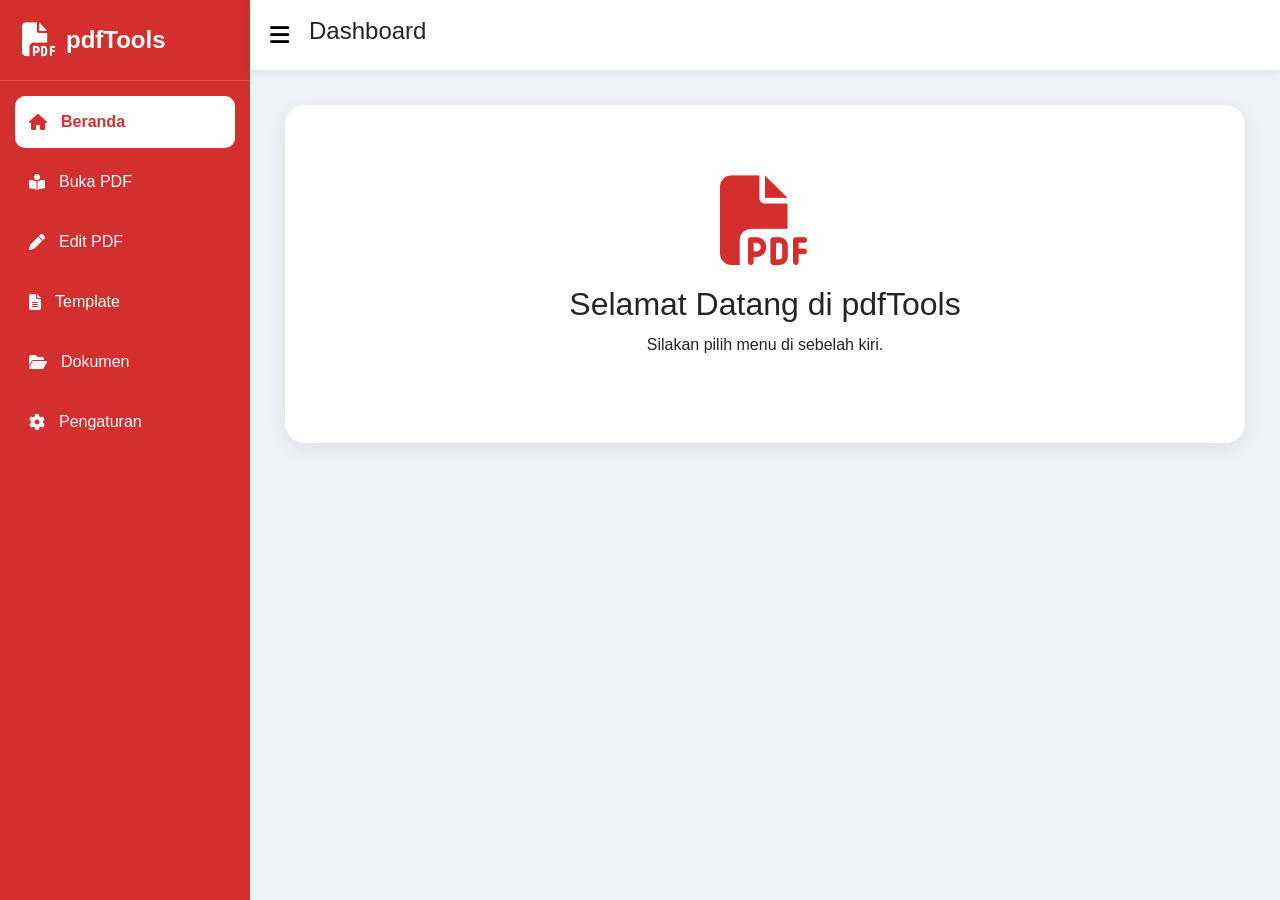
==== index.html @ bd448dda "Update index.html" ====
<!DOCTYPE html>
<html lang="id">

<head>

<meta charset="UTF-8">
<meta name="viewport" content="width=device-width, initial-scale=1.0">

<title>pdfTools</title>

<link href="https://cdn.jsdelivr.net/npm/bootstrap@5.3.3/dist/css/bootstrap.min.css" rel="stylesheet">

<link rel="stylesheet" href="https://cdnjs.cloudflare.com/ajax/libs/font-awesome/6.7.2/css/all.min.css">

<link rel="stylesheet" href="assets/css/style.css">

</head>

<body>

<div class="app">

    <!-- Sidebar -->

    <aside class="sidebar" id="sidebar">

        <div class="logo">

            <i class="fa-solid fa-file-pdf"></i>

            <span>pdfTools</span>

        </div>

        <nav>

            <a href="#" class="menu active" data-page="home">

                <i class="fa-solid fa-house"></i>

                <span>Beranda</span>

            </a>

            <a href="#" class="menu" data-page="reader">

                <i class="fa-solid fa-book-open-reader"></i>

                <span>Buka PDF</span>

            </a>

            <a href="#" class="menu" data-page="editor">

                <i class="fa-solid fa-pen"></i>

                <span>Edit PDF</span>

            </a>

            <a href="#" class="menu" data-page="template">

                <i class="fa-solid fa-file-lines"></i>

                <span>Template</span>

            </a>

            <a href="#" class="menu" data-page="document">

                <i class="fa-solid fa-folder-open"></i>

                <span>Dokumen</span>

            </a>

            <a href="#" class="menu" data-page="setting">

                <i class="fa-solid fa-gear"></i>

                <span>Pengaturan</span>

            </a>

        </nav>

    </aside>

    <!-- Main -->

    <main class="main">

        <header class="topbar">

            <button id="toggleSidebar">

                <i class="fa-solid fa-bars"></i>

            </button>

            <h4 id="pageTitle">Dashboard</h4>

        </header>

        <section id="workspace">

            <div class="welcome">

                <i class="fa-solid fa-file-pdf"></i>

                <h2>Selamat Datang di pdfTools</h2>

                <p>

                    Aplikasi PDF Reader, Editor, dan Generator Dokumen.

                </p>

            </div>

        </section>

    </main>

</div>

<script src="assets/js/router.js"></script>

<script src="assets/js/app.js"></script>

</body>

</html>
---- assets/css/style.css ----
*{
margin:0;
padding:0;
box-sizing:border-box;
}

body{
font-family:Segoe UI,Arial,sans-serif;
background:#eef2f7;
overflow:hidden;
}

.app{
display:flex;
height:100vh;
}

.sidebar{

width:250px;

background:#d32f2f;

color:white;

display:flex;

flex-direction:column;

transition:.3s;

}

.logo{

padding:22px;

font-size:24px;

font-weight:bold;

display:flex;

align-items:center;

gap:10px;

border-bottom:1px solid rgba(255,255,255,.15);

}

.logo i{

font-size:34px;

}

.sidebar nav{

display:flex;

flex-direction:column;

padding:15px;

}

.menu{

color:white;

text-decoration:none;

padding:14px;

margin-bottom:8px;

border-radius:10px;

display:flex;

align-items:center;

gap:14px;

transition:.25s;

}

.menu:hover{

background:rgba(255,255,255,.15);

}

.menu.active{

background:white;

color:#d32f2f;

font-weight:bold;

}

.main{

flex:1;

display:flex;

flex-direction:column;

}

.topbar{

height:70px;

background:white;

display:flex;

align-items:center;

padding:0 20px;

box-shadow:0 2px 8px rgba(0,0,0,.08);

gap:20px;

}

#toggleSidebar{

border:none;

background:none;

font-size:22px;

cursor:pointer;

}

#workspace{

flex:1;

overflow:auto;

padding:35px;

}

.welcome{

background:white;

border-radius:20px;

padding:70px;

text-align:center;

box-shadow:0 5px 20px rgba(0,0,0,.08);

}

.welcome i{

font-size:90px;

color:#d32f2f;

margin-bottom:20px;

}

.welcome h2{

margin-bottom:10px;

}

.sidebar.hide{

margin-left:-250px;

}

@media(max-width:768px){

.sidebar{

position:absolute;

height:100%;

z-index:1000;

}

}
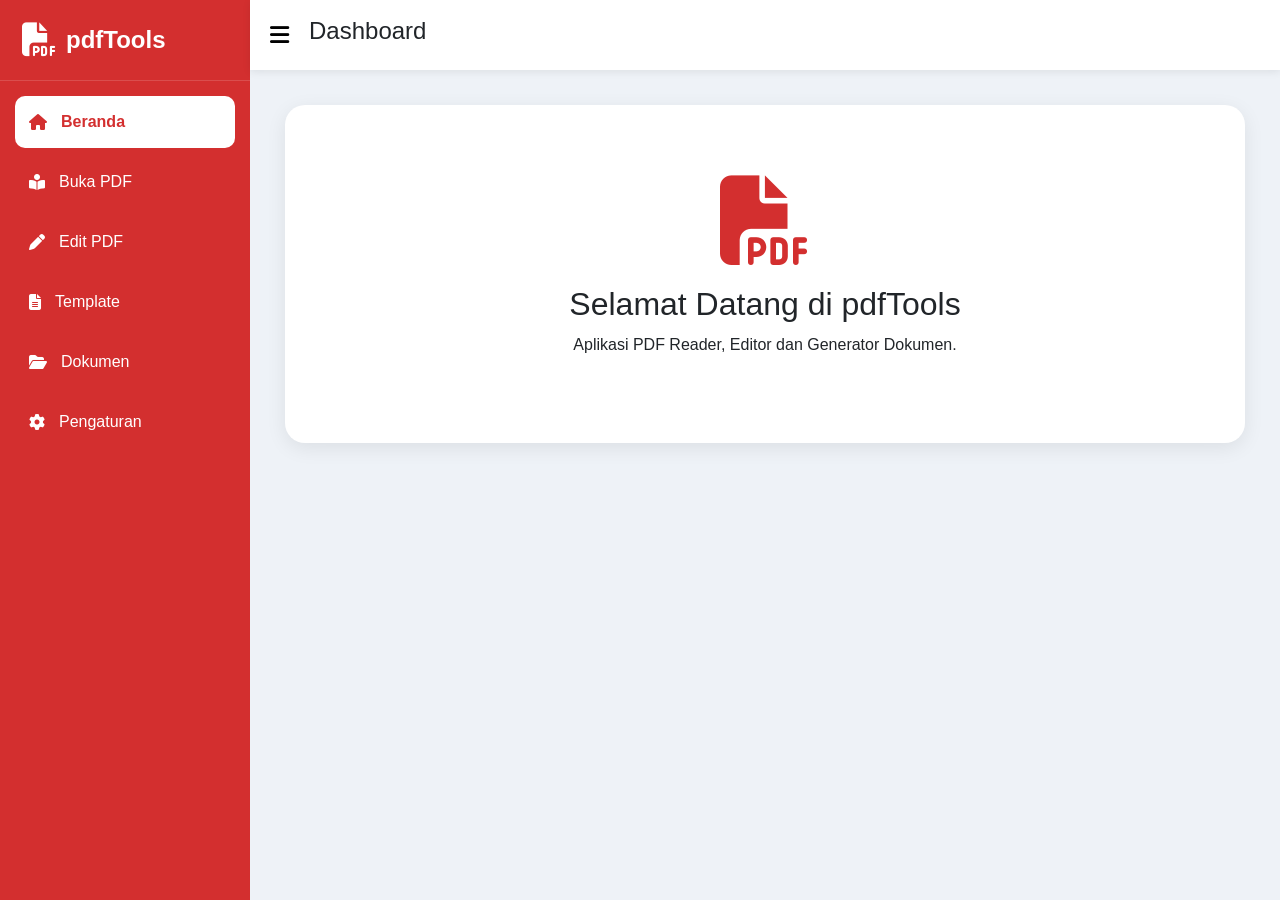
==== commit 315fd5a3: "Update index.html" ====
--- a/index.html
+++ b/index.html
@@ -20,82 +20,55 @@
 
 <div class="app">
 
-    <!-- Sidebar -->
-
     <aside class="sidebar" id="sidebar">
 
         <div class="logo">
-
             <i class="fa-solid fa-file-pdf"></i>
-
             <span>pdfTools</span>
-
         </div>
 
         <nav>
 
             <a href="#" class="menu active" data-page="home">
-
                 <i class="fa-solid fa-house"></i>
-
                 <span>Beranda</span>
-
             </a>
 
             <a href="#" class="menu" data-page="reader">
-
                 <i class="fa-solid fa-book-open-reader"></i>
-
                 <span>Buka PDF</span>
-
             </a>
 
             <a href="#" class="menu" data-page="editor">
-
                 <i class="fa-solid fa-pen"></i>
-
                 <span>Edit PDF</span>
-
             </a>
 
-            <a href="#" class="menu" data-page="template">
-
+            <a href="#" class="menu" data-page="templates">
                 <i class="fa-solid fa-file-lines"></i>
-
                 <span>Template</span>
-
             </a>
 
-            <a href="#" class="menu" data-page="document">
-
+            <a href="#" class="menu" data-page="documents">
                 <i class="fa-solid fa-folder-open"></i>
-
                 <span>Dokumen</span>
-
             </a>
 
-            <a href="#" class="menu" data-page="setting">
-
+            <a href="#" class="menu" data-page="settings">
                 <i class="fa-solid fa-gear"></i>
-
                 <span>Pengaturan</span>
-
             </a>
 
         </nav>
 
     </aside>
 
-    <!-- Main -->
-
     <main class="main">
 
         <header class="topbar">
 
             <button id="toggleSidebar">
-
                 <i class="fa-solid fa-bars"></i>
-
             </button>
 
             <h4 id="pageTitle">Dashboard</h4>
@@ -111,9 +84,7 @@
                 <h2>Selamat Datang di pdfTools</h2>
 
                 <p>
-
-                    Aplikasi PDF Reader, Editor, dan Generator Dokumen.
-
+                    Aplikasi PDF Reader, Editor dan Generator Dokumen.
                 </p>
 
             </div>
@@ -124,10 +95,14 @@
 
 </div>
 
-<script src="assets/js/router.js"></script>
+<!-- Bootstrap -->
+<script src="https://cdn.jsdelivr.net/npm/bootstrap@5.3.3/dist/js/bootstrap.bundle.min.js"></script>
 
+<!-- App -->
 <script src="assets/js/app.js"></script>
 
+<!-- Router -->
+<script type="module" src="assets/js/router.js"></script>
+
 </body>
-
 </html>
--- a/assets/css/style.css
+++ b/assets/css/style.css
@@ -202,3 +202,247 @@
 }
 
 }
+
+.reader-page{
+
+display:flex;
+
+flex-direction:column;
+
+height:100%;
+
+}
+
+.reader-toolbar{
+
+background:white;
+
+padding:12px;
+
+border-radius:15px;
+
+display:flex;
+
+align-items:center;
+
+gap:10px;
+
+box-shadow:0 2px 8px rgba(0,0,0,.08);
+
+margin-bottom:20px;
+
+flex-wrap:wrap;
+
+}
+
+.tool-btn{
+
+border:none;
+
+background:#d32f2f;
+
+color:white;
+
+padding:10px 16px;
+
+border-radius:10px;
+
+cursor:pointer;
+
+transition:.2s;
+
+}
+
+.tool-btn:hover{
+
+background:#b71c1c;
+
+}
+
+.toolbar-divider{
+
+width:1px;
+
+height:30px;
+
+background:#ddd;
+
+margin:0 10px;
+
+}
+
+.reader-body{
+
+flex:1;
+
+background:white;
+
+border-radius:20px;
+
+display:flex;
+
+justify-content:center;
+
+align-items:center;
+
+box-shadow:0 5px 18px rgba(0,0,0,.08);
+
+}
+
+.pdf-canvas{
+
+text-align:center;
+
+color:#888;
+
+}
+
+.pdf-canvas i{
+
+font-size:90px;
+
+color:#d32f2f;
+
+margin-bottom:20px;
+
+}
+
+/* ===========================
+   PDF READER ENGINE
+=========================== */
+
+.reader-page{
+
+display:flex;
+
+flex-direction:column;
+
+height:100%;
+
+}
+
+.reader-toolbar{
+
+display:flex;
+
+align-items:center;
+
+gap:10px;
+
+background:white;
+
+padding:15px;
+
+border-radius:15px;
+
+margin-bottom:20px;
+
+box-shadow:0 2px 8px rgba(0,0,0,.08);
+
+flex-wrap:wrap;
+
+}
+
+.tool-btn{
+
+background:#d32f2f;
+
+color:white;
+
+border:none;
+
+padding:10px 16px;
+
+border-radius:10px;
+
+cursor:pointer;
+
+transition:.2s;
+
+}
+
+.tool-btn:hover{
+
+background:#b71c1c;
+
+}
+
+.page-info{
+
+font-weight:bold;
+
+min-width:70px;
+
+text-align:center;
+
+}
+
+.toolbar-divider{
+
+width:1px;
+
+height:30px;
+
+background:#ddd;
+
+margin:0 10px;
+
+}
+
+.reader-body{
+
+flex:1;
+
+background:white;
+
+border-radius:20px;
+
+overflow:auto;
+
+display:flex;
+
+justify-content:center;
+
+align-items:flex-start;
+
+padding:30px;
+
+box-shadow:0 5px 18px rgba(0,0,0,.08);
+
+}
+
+#pdfContainer{
+
+position:relative;
+
+}
+
+#pdfCanvas{
+
+display:none;
+
+border-radius:8px;
+
+box-shadow:0 5px 18px rgba(0,0,0,.15);
+
+}
+
+#emptyState{
+
+text-align:center;
+
+color:#888;
+
+padding:80px 30px;
+
+}
+
+#emptyState i{
+
+font-size:90px;
+
+color:#d32f2f;
+
+margin-bottom:20px;
+
+}
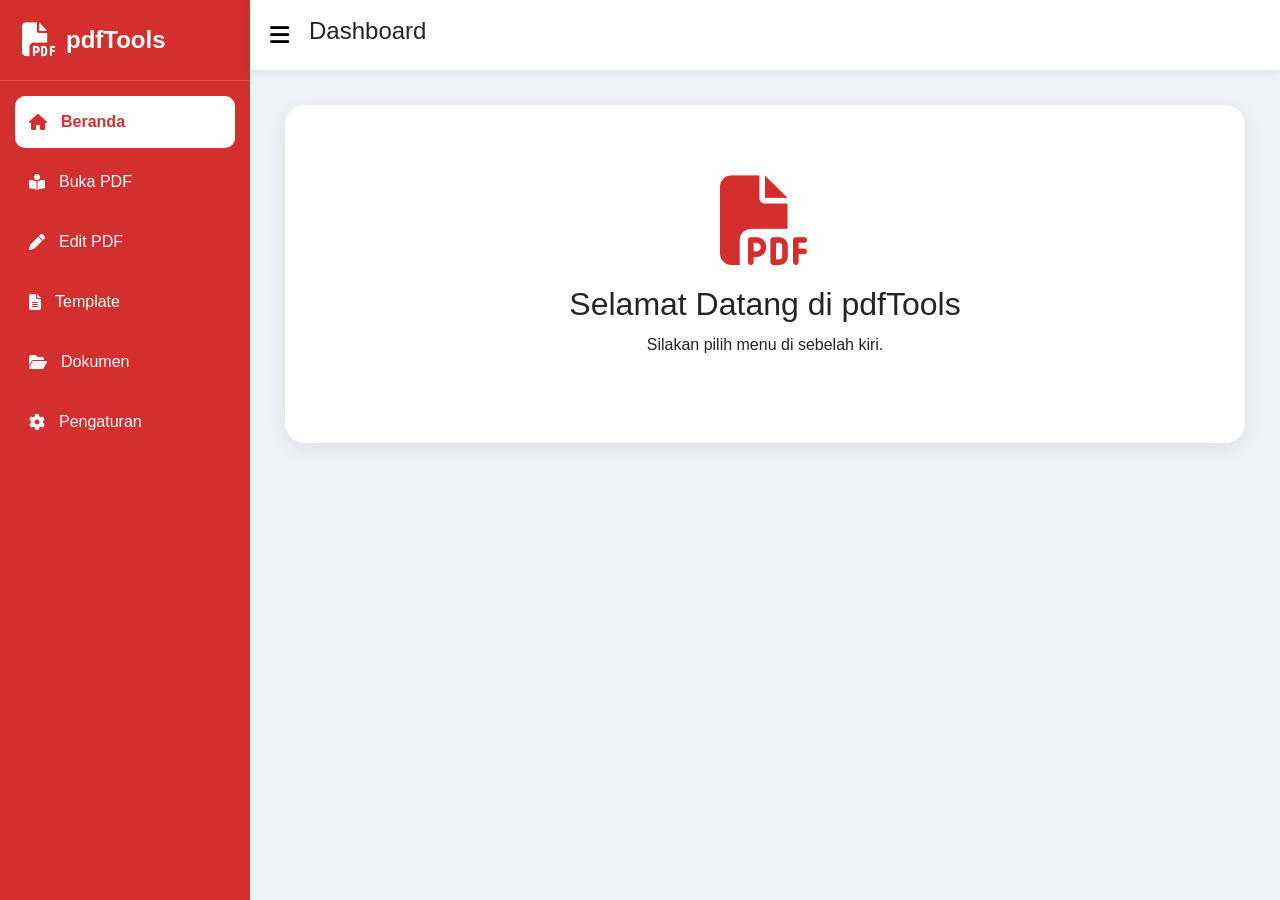
==== commit 9eac9f3d: "Update index.html" ====
--- a/index.html
+++ b/index.html
@@ -95,14 +95,14 @@
 
 </div>
 
-<!-- Bootstrap -->
-<script src="https://cdn.jsdelivr.net/npm/bootstrap@5.3.3/dist/js/bootstrap.bundle.min.js"></script>
+<!-- PDF.js Legacy -->
+<script src="libs/pdfjs/pdf.min.js"></script>
 
 <!-- App -->
 <script src="assets/js/app.js"></script>
 
 <!-- Router -->
-<script type="module" src="assets/js/router.js"></script>
+<script src="assets/js/router.js"></script>
 
 </body>
 </html>
